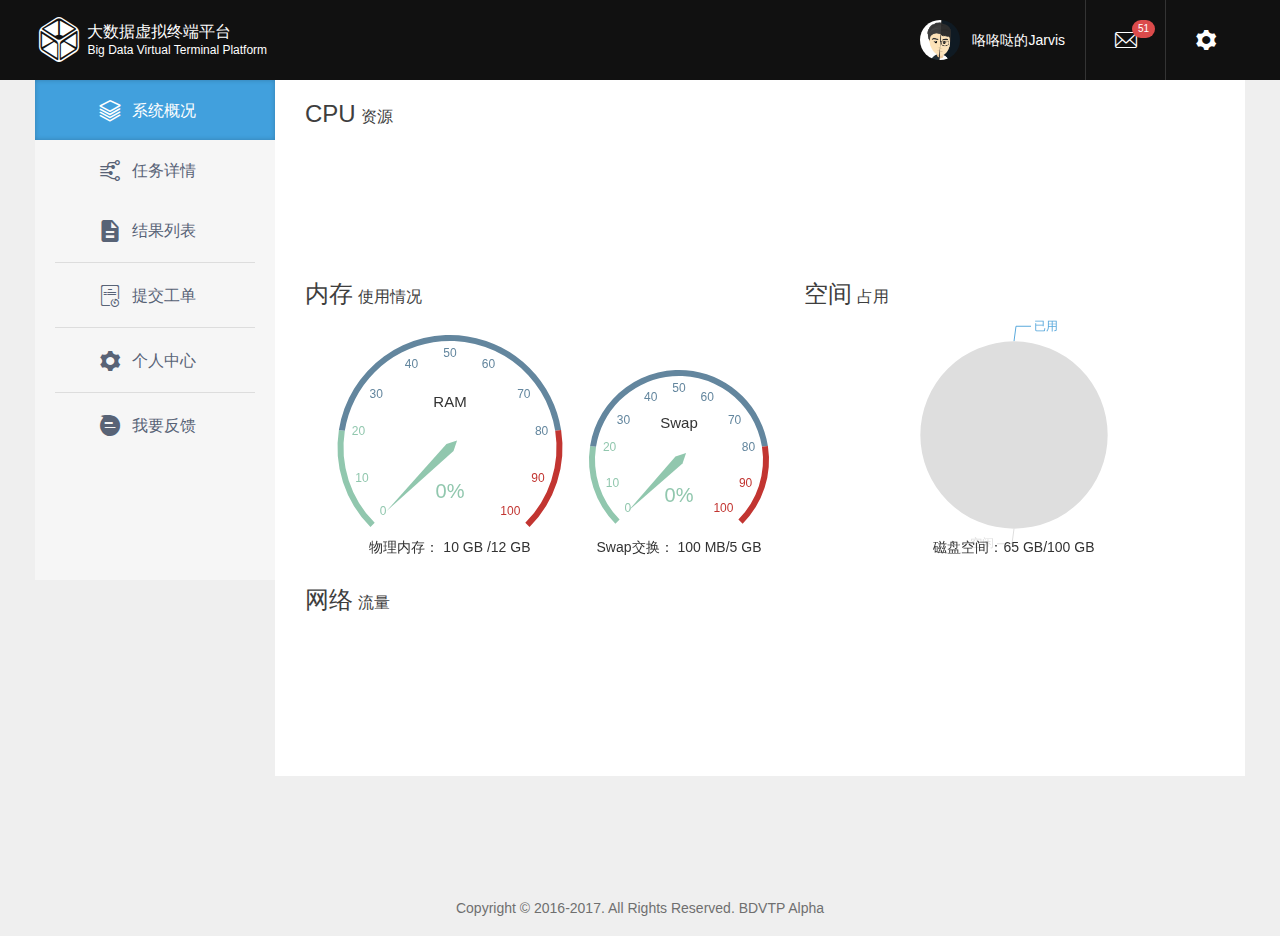
==== admin/index.html @ af509584 "调整admin样式" ====
<!DOCTYPE html>
<html>
    <head>
        <base href="../" />
        <title>大数据虚拟终端平台</title>
        <meta charset="utf-8"/>
        <link rel="stylesheet" type="text/css" href="./css/iconfont.css?"/>
        <link rel="stylesheet" type="text/css" href="./css/index.css?t=1244"/>
        <link rel="stylesheet" type="text/css" href="./css/admin.css?t=346747"/>
        <script src="./js/echarts.js"></script>
        <script src="./js/jquery-1.11.3.min.js"></script>
        <!--script src="./js/react/react.js"></script>
        <script src="./js/react/react-dom.js"></script-->
    </head>
    <body>
        <div id="index_top">
            <div class="center">
                <div id="index_logo">
                    <div class="iconfont icon-logo"></div>
                    <div id="index_logo_text">
                        <p style="font-size:16px;">大数据虚拟终端平台</p>
                        <p style="font-size:12px;">Big Data Virtual Terminal Platform</p>
                    </div>
                </div>
                <div id="admin_person">
                    <div id="admin_info">
                        <img id="admin_profile_img" width="40" height="40" src="./images/profile.png"/>
                        <div id="admin_profile_name">咯咯哒的Jarvis</div>
                    </div>
                    <div id="admin_message" class="admin_person_button admin_click">
                        <div class="iconfont icon-xiaoxi"></div>
                        <span>51</span>
                    </div>
                    <div id="admin_setting" class="admin_person_button admin_click">
                        <div class="iconfont icon-shezhi"></div>
                    </div>
                </div>
            </div>
        </div>
        <div id="admin_panel" class="center">
            <div id="admin_panel_menu">
                <div class="menu admin_click seleted">
                    <span class="iconfont icon-gaikuang"></span>
                    <span>系统概况</span>
                </div>
                <div class="menu admin_click">
                    <span class="iconfont icon-renwu"></span>
                    <span>任务详情</span>
                </div>
                <div class="menu admin_click">
                    <span class="iconfont icon-jieguo"></span>
                    <span>结果列表</span>
                </div>
                <div class="line"></div>
                <div class="menu admin_click">
                    <span class="iconfont icon-gongdan"></span>
                    <span>提交工单</span>
                    </div>
                <div class="line"></div>
                <div class="menu admin_click">
                    <span class="iconfont icon-shezhi"></span>
                    <span>个人中心</span>
                    </div>
                <div class="line"></div>
                <div class="menu admin_click">
                    <span class="iconfont icon-fankui"></span>
                    <span>我要反馈</span>
                    </div>
            </div>
            <div id="admin_panel_operation">
                <div style="margin-left:10px">
                    <div id="overview_cpu">
                        <p class="title"><span class="title0">CPU</span><span>资源</span></p>
                        <div class="graph"></div>
                        <div class="status"></div>
                    </div>
                    <script>
                        var cpuChart = echarts.init($("#overview_cpu .graph")[0]);
                        var blankData=[];
                        for(var a=0;a<20;a++)blankData[a]=0;
                        var optionCpu = {
                            title:{
                                right:30,
                                textStyle:{fontSize:14,fontWeight:400}
                            },
                            color:[
                                "rgba(65, 160, 221,0.5)",
                                "rgba(85, 171, 128,0.5)",
                                "rgba(102, 153, 204,0.5)",
                            ],
                            animation:false,
                            tooltip: {
                                trigger: 'axis',
                            },
                            grid:{
                                x:30,y:10,x2:20,y2:10
                            },
                            xAxis: {
                                show : false,
                                type : 'category',
                                splitLine: {
                                    show: false
                                },
                                data:blankData.concat()
                            },
                            yAxis: {
                                type: 'value',
                                splitLine: {
                                    show: false
                                },
                                max:100
                            },
                            series: []
                        };
                        var templateCpu=function(data){return '<div class="cpu_core"><p class="title title5 model">'+data.model+'</p><div><p class="titlep1"><span class="titlebig1 mhz">'+data.mhz+'</span>MHz</p></div><div><p class="text titlep1">Cache：<span class="cache">'+data.cache+'</span></p><p class="text titlep1">BogoMIPS：<span class="bogomips">'+data.bogomips+'</span></p></div></div>';};
                        function updateDataCpu(ele,data,data2){
                            for(var a=0;a<ele.length && a<data.length;a++){
                                var keys=Object.keys(data[a]);
                                for(var b=0;b<keys.length;b++){
                                    $(ele[a]).find("."+keys[b]).text(data[a][keys[b]]);
                                }
                            }
                            var time=new Date();
                            optionCpu.xAxis.data.push(time.toLocaleTimeString());
                            optionCpu.title.text="";
                            for(var a=0;a<data2.length;a++){
                                var temp=parseFloat(data2[a].user)+parseFloat(data2[a].sys);
                                temp=Math.round(temp*100)/100;
                                optionCpu.series[a].data.push(temp);
                                optionCpu.title.text+="cpu"+a+":"+temp+"%   ";
                                if(optionCpu.series[a].data.length>30){
                                    optionCpu.series[a].data.shift();
                                }
                            }
                            if(optionCpu.xAxis.data.length>30){
                                optionCpu.xAxis.data.shift();
                            }
                            cpuChart.setOption(optionCpu, true);
                        }
                        function initDataCpu(data){
                            optionCpu.series=[];
                            for(var a=0;a<data.length;a++){
                                $("#overview_cpu .status").append(templateCpu(data[a]));
                                optionCpu.series.push({
                                    name: 'cpu'+a,
                                    type: 'line',
                                    smooth:true, 
                                    data: blankData.concat(),
                                    areaStyle: {normal: {}},
                                    lineStyle: {normal: {}},
                                                
                                });
                            }
                        }
                        function updateCpu(){
                            $.ajax({
                                url:"./admin/api.php?admin/api.php",
                                type:"get",
                                data:{
                                    api:"overview",
                                    action:"cpu"
                                },
                                success:function(resp){
                                    if(resp.code!=0)return;
                                    var info=resp.data.info;
                                    var usage=resp.data.usage;
                                    var cpuNum=$("#overview_cpu .status .cpu_core").length;
                                    if(cpuNum==0){
                                        initDataCpu(info);
                                    }
                                    else if(cpuNum!=info.length){
                                        $("#overview_cpu .status").html();
                                        initDataCpu(info);
                                    }
                                    else{
                                        updateDataCpu($("#overview_cpu .status .cpu_core"),info,usage);

                                    }
                                    
                                }
                            });
                            
                        }
                        updateCpu();
                        setInterval(function(){
                            updateCpu();
                        },2000);
                    </script>
                    <div class="overview_hori">
                        <div id="overview_memory">
                            <p class="title"><span class="title0">内存</span><span>使用情况</span></p>
                            <div class="graph"></div>
                            <div class="graph"></div>                        
                        </div>
                        <script>
                            var memoryChartRAM = echarts.init($("#overview_memory .graph")[0]);
                            var optionMemoryRAM = {
                                title:{
                                    text: '物理内存： 10 GB /12 GB',
                                    left: 'center',
                                    top:'bottom',
                                    textStyle:{fontWeight:300,fontSize:14}
                                },
                                grid:{x:0,y:0,x2:0,y2:10},
                                series: [
                                    {
                                        radius:'90%',
                                        center:['50%','55%'],
                                        name: 'RAM',
                                        type: 'gauge',
                                        axisLine: {            // 坐标轴线
                                            lineStyle: {       // 属性lineStyle控制线条样式
                                                width: 6
                                            },
                                            color:[[0, '#91c7ae'], [0.8, '#63869e'], [1, '#c23531']]
                                        },
                                        axisTick: {            // 坐标轴小标记
                                            show:false,
                                            length: 8,        // 属性length控制线长
                                            lineStyle: {       // 属性lineStyle控制线条样式
                                                color: 'auto',
                                            }
                                        },
                                        splitLine: {           // 分隔线
                                            show:false,
                                            length: 8,         // 属性length控制线长
                                            lineStyle: {       // 属性lineStyle（详见lineStyle）控制线条样式
                                                color: 'auto',
                                            }
                                        },
                                        pointer: {width:5},
                                        detail: {formatter:'{value}%',textStyle:{fontSize:20}},
                                        data: [{value: 0,name:"RAM"}]
                                    }
                                ]
                            };
                            memoryChartRAM.setOption(optionMemoryRAM,true);
                            var memoryChartSwap = echarts.init($("#overview_memory .graph")[1]);
                            var optionMemorySwap = {
                                title:{
                                    text: 'Swap交换： 100 MB/5 GB',
                                    left: 'center',
                                    top:'bottom',
                                    textStyle:{fontWeight:300,fontSize:14}
                                },
                                grid:{x:0,y:0,x2:0,y2:10},
                                series: [
                                    {
                                        radius:'90%',
                                        center:['50%','50%'],
                                        name: 'Swap',
                                        type: 'gauge',
                                        axisLine: {            // 坐标轴线
                                            lineStyle: {       // 属性lineStyle控制线条样式
                                                width: 6
                                            }
                                        },
                                        axisTick: {            // 坐标轴小标记
                                            show:false,
                                            length: 8,        // 属性length控制线长
                                            lineStyle: {       // 属性lineStyle控制线条样式
                                                color: 'auto',
                                            }
                                        },
                                        splitLine: {           // 分隔线
                                            show:false,
                                            length: 8,         // 属性length控制线长
                                            lineStyle: {       // 属性lineStyle（详见lineStyle）控制线条样式
                                                color: 'auto',
                                            }
                                        },
                                        pointer: {width:5},
                                        detail: {formatter:'{value}%',textStyle:{fontSize:20}},
                                        data: [{value: 0,name:"Swap"}]
                                    }
                                ]
                            };
                            memoryChartSwap.setOption(optionMemorySwap,true);
                            function updateMemory(){
                                $.ajax({
                                    url:"./admin/api.php?admin/api.php",
                                    type:"get",
                                    data:{
                                        api:"overview",
                                        action:"memory"
                                    },
                                    success:function(resp){
                                        if(resp.code!=0)return;
                                        optionMemoryRAM.title.text="物理内存："+resp.data.used[1]+"/"+resp.data.total[1];
                                        optionMemoryRAM.series[0].data[0].value=resp.data.percent;
                                        optionMemorySwap.title.text="Swap交换："+resp.data.swapUsed[1]+"/"+resp.data.swapTotal[1];
                                        optionMemorySwap.series[0].data[0].value=resp.data.swapPercent;
                                        memoryChartRAM.setOption(optionMemoryRAM,true);
                                        memoryChartSwap.setOption(optionMemorySwap,true);
                                    }
                                });
                                
                            }
                            updateMemory();
                            setInterval(function(){
                                updateMemory();
                            },2000);
                        </script>
                    </div>
                    <div class="overview_hori">
                        <div id="overview_space">
                            <p class="title"><span class="title0">空间</span><span>占用</span></p>
                            <div class="graph"></div>
                            <script>
                                var spaceChart = echarts.init($("#overview_space .graph")[0]);
                                var optionSpace = {
                                    title: {
                                        text: '磁盘空间：65 GB/100 GB',
                                        left: 'center',
                                        top:'bottom',
                                        textStyle:{fontWeight:300,fontSize:14}
                                    },
                                    tooltip : {
                                        trigger: 'item',
                                        formatter: "{a} <br/>{b} : {c} ({d}%)"
                                    },
                                    series : [
                                        {
                                            name:'磁盘空间',
                                            type:'pie',
                                            radius : '75%',
                                            center: ['50%', '50%'],
                                            data:[
                                                {value:0, name:'已用',itemStyle:{normal: {color:'#5aa9dc'}}},
                                                {value:100, name:'空闲',itemStyle:{normal: {color:'#dedede'}}},
                                                
                                            ],
                                            animationType: 'scale',
                                            animationEasing: 'elasticOut',
                                        }
                                    ]
                                };
                                spaceChart.setOption(optionSpace,true);
                                function updateSpace(){
                                    $.ajax({
                                        url:"./admin/api.php?admin/api.php",
                                        type:"get",
                                        data:{
                                            api:"overview",
                                            action:"space"
                                        },
                                        success:function(resp){
                                            if(resp.code!=0)return;
                                            optionSpace.title.text="磁盘空间："+resp.data.used[1]+"/"+resp.data.total[1];
                                            optionSpace.series[0].data[0].value=resp.data.used[0];
                                            optionSpace.series[0].data[1].value=resp.data.free[0];
                                            spaceChart.setOption(optionSpace,true);
                                        }
                                    });
                                    
                                }
                                updateSpace();
                                setInterval(function(){
                                    updateSpace();
                                },60000);
                            </script>
                        </div>
                    </div>
                    <div id="overview_net">
                        <p class="title"><span class="title0">网络</span><span>流量</span></p>
                        <div class="graph"></div>
                        
                    </div>
                        <script>
                            var optionNetTemplate = {
                                title:{
                                    right:30,
                                    textStyle:{fontSize:14,fontWeight:400}
                                },
                                color:[
                                    "rgba(65, 160, 221,0.5)",
                                    "rgba(85, 171, 128,0.5)",
                                ],
                                animation:false,
                                tooltip: {
                                    trigger: 'axis',
                                },
                                grid:{
                                    x:50,y:10,x2:20,y2:10
                                },
                                xAxis: {
                                    show : false,
                                    type : 'category',
                                    splitLine: {
                                        show: false
                                    },
                                    data:blankData.concat()
                                },
                                yAxis: {
                                    type: 'value',
                                    splitLine: {
                                        show: false
                                    },
                                    axisLabel:{
                                        formatter:function(value){
                                            function unit(size){
                                                var size_=parseFloat(size);
                                                var unitS=['B','K','M','G'];
                                                var index=0;
                                                while(size_>1024){
                                                    size_/=1024;
                                                    index++;
                                                }
                                                size_=Math.round(size_*10)/10;
                                                return size_+unitS[index];
                                            }
                                            return unit(value);
                                        }
                                    }
                                },
                                series: [
                                    {
                                        name: '下载速度',
                                        type: 'line',
                                        smooth:true, 
                                        data: blankData.concat(),
                                        areaStyle: {normal: {}},
                                        lineStyle: {normal: {}},
                                                    
                                    },
                                    {
                                        name: '上传速度',
                                        type: 'line',
                                        smooth:true, 
                                        data: blankData.concat(),
                                        areaStyle: {normal: {}},
                                        lineStyle: {normal: {}},
                                                    
                                    }
                                ]
                            };
                            var netChart=[];
                            var optionNet=[];
                            var templateNet=function(data){return '<div class="graph"></div>';};
                            function updateDataNet(data){
                                var time=new Date();
                                for(var a=0;a<data.length;a++){
                                    optionNet[a].xAxis.data.push(time.toLocaleTimeString());
                                    optionNet[a].title.text="上传:"+data[a].upload[1]+"   下载:"+data[a].download[1]+" < "+data[a].name;
                                    var download=data[a].download[0];
                                    var upload=data[a].upload[0];
                                    optionNet[a].series[0].data.push(download);
                                    optionNet[a].series[1].data.push(upload);
                                    if(optionNet[a].series[0].data.length>30){
                                        optionNet[a].series[0].data.shift();
                                        optionNet[a].series[1].data.shift();
                                    }
                                    if(optionNet[a].xAxis.data.length>30){
                                        optionNet[a].xAxis.data.shift();
                                    }
                                    netChart[a].setOption(optionNet[a]);
                                }
                            }
                            function initDataNet(data){
                                netChart=[];
                                optionNet=[];
                                for(var a=0;a<data.length;a++){
                                    $("#overview_net").append(templateNet(data[a]));
                                }
                                var all=$("#overview_net .graph");
                                for(var a=0;a<data.length;a++){
                                    netChart.push(echarts.init(all[a]));
                                    optionNet.push(jQuery.extend(true, {}, optionNetTemplate));
                                }
                                console.log("init net");
                            }
                            function updateNet(){
                                $.ajax({
                                    url:"./admin/api.php?admin/api.php",
                                    type:"get",
                                    data:{
                                        api:"overview",
                                        action:"netSpeed"
                                    },
                                    success:function(resp){
                                        if(resp.code!=0)return;
                                        var netNum=$("#overview_net .graph").length;
                                        if(netNum==0){
                                            initDataNet(resp.data);
                                        }
                                        else if(netNum!=resp.data.length){
                                            $("#overview_net .graph").remove();
                                            initDataNet(resp.data);
                                        }
                                        else{
                                            updateDataNet(resp.data);
                                        }
                                    }
                                });
                            }
                            updateNet();
                            setInterval(function(){
                                updateNet();
                            },2000);
                        </script>
                </div>
            </div>
        </div>
        <div id="index_footer">
            <p style="text-align:center;font-size:14px;color:#6F6F6F">Copyright © 2016-2017. All Rights Reserved. BDVTP Alpha</p>
        </div>
    </body>
    
</html>
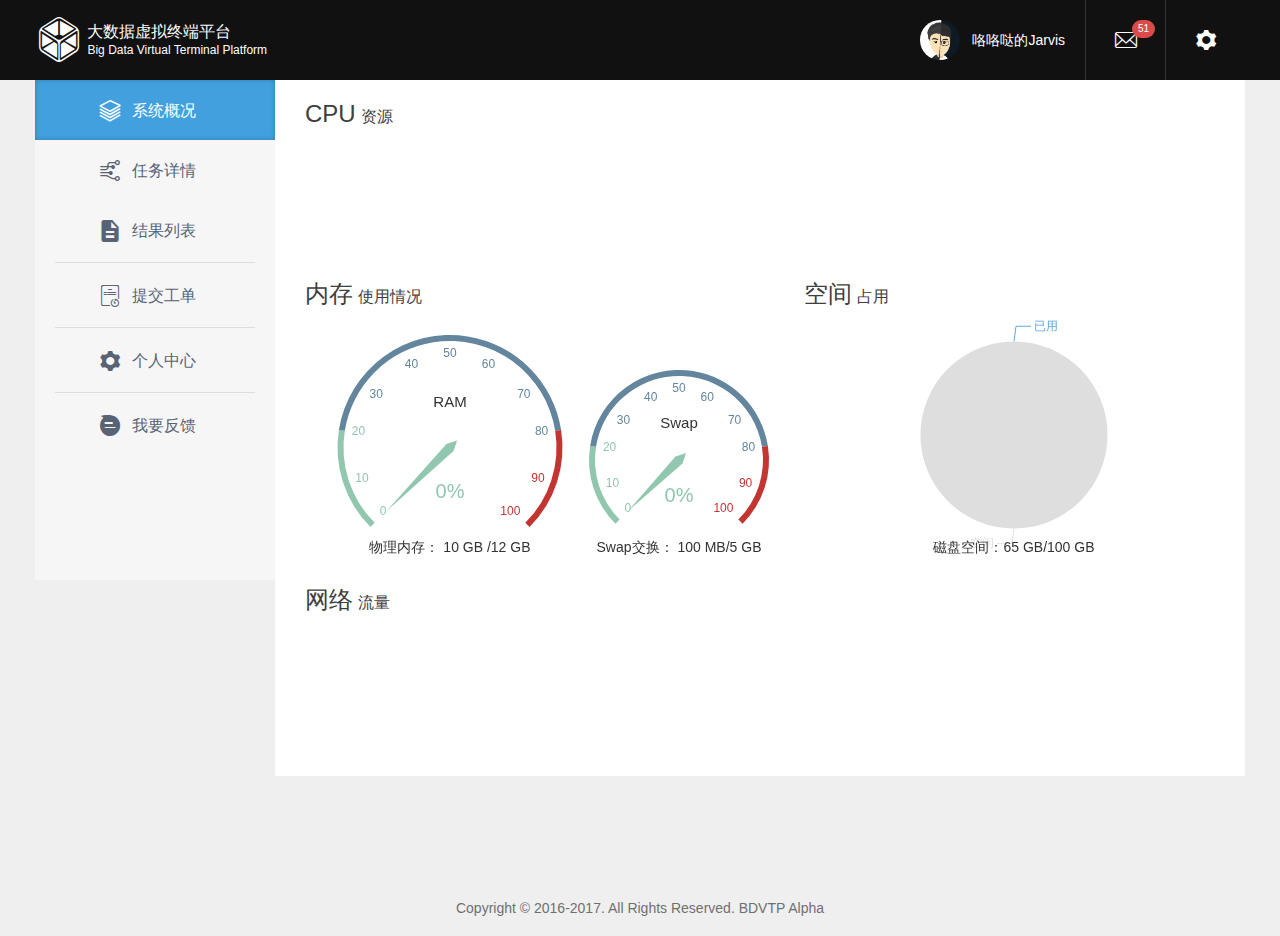
==== commit 21388a09: "调整刷新时间" ====
--- a/admin/index.html
+++ b/admin/index.html
@@ -184,7 +184,7 @@
                         updateCpu();
                         setInterval(function(){
                             updateCpu();
-                        },2000);
+                        },3000);
                     </script>
                     <div class="overview_hori">
                         <div id="overview_memory">
@@ -299,7 +299,7 @@
                             updateMemory();
                             setInterval(function(){
                                 updateMemory();
-                            },2000);
+                            },10000);
                         </script>
                     </div>
                     <div class="overview_hori">
